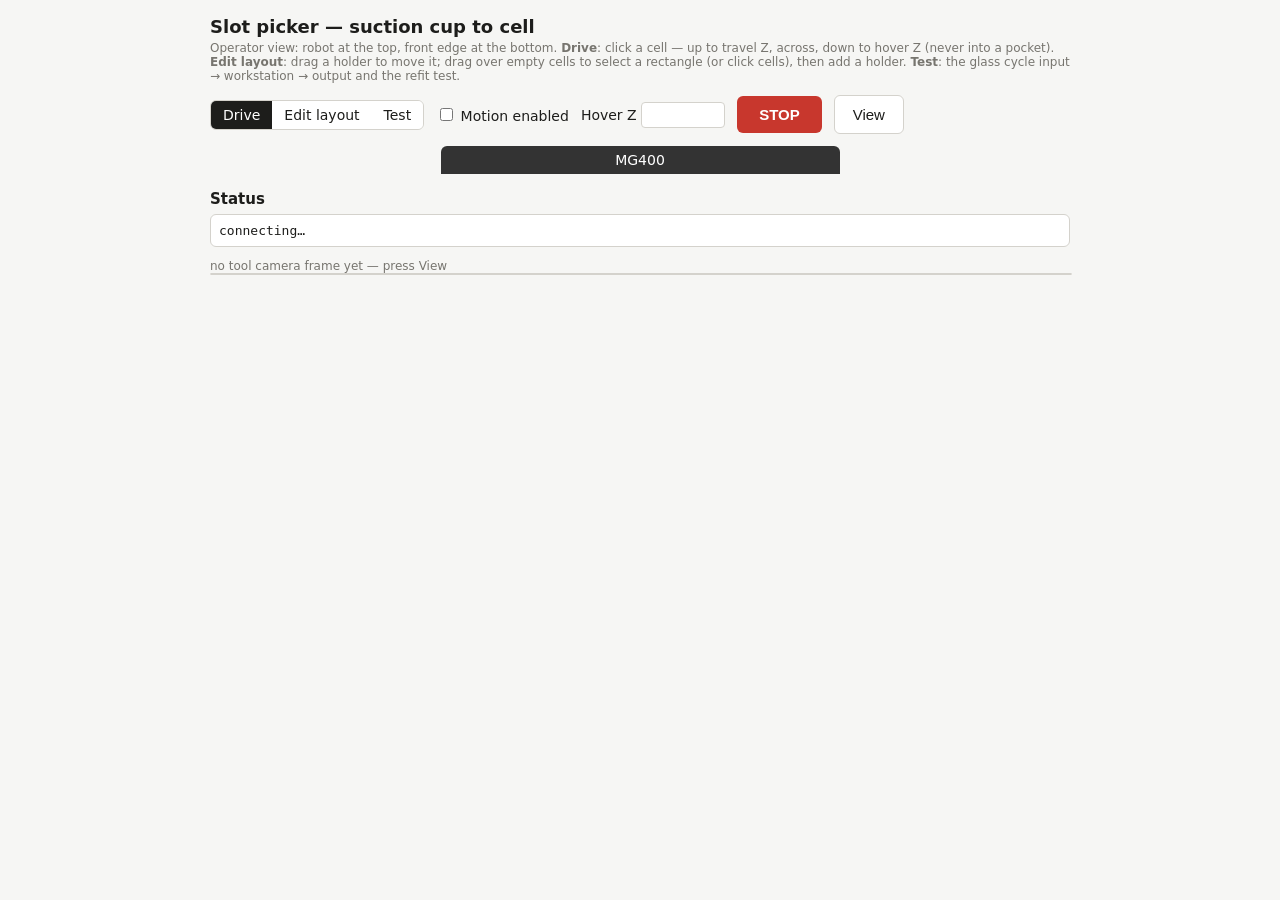
==== 3d-print/lab2/slot-picker/index.html @ e33a0ee0 "lab2: slot picker Test tab - glass cycle input -> workstation -> output and refit test cycle.py buil" ====
<!doctype html>
<html lang="en">
<head>
<meta charset="utf-8">
<meta name="viewport" content="width=device-width, initial-scale=1">
<title>Slot Picker</title>
<style>
  :root { --bg:#f6f6f4; --fg:#1d1d1b; --muted:#77756f; --cell:#fff; --line:#d4d2cc;
          --block:#e9e7e2; --target:#f2a33a; --sel:#2f6fd6; --stop:#c8372d; }
  body { margin:0; font:14px system-ui, sans-serif; background:var(--bg); color:var(--fg); }
  main { max-width:860px; margin:0 auto; padding:16px; }
  h1 { font-size:18px; margin:0 0 4px; }
  h2 { font-size:15px; margin:16px 0 6px; }
  .bar { display:flex; flex-wrap:wrap; gap:12px; align-items:center; margin:12px 0; }
  .robot { text-align:center; background:#333; color:#fff; border-radius:6px 6px 0 0; padding:6px; width:45%; margin:0 auto; }
  .grid { display:grid; grid-template-columns:18px repeat(10, minmax(0, 1fr)); gap:3px; }
  .grid .hdr { font-size:12px; color:var(--muted); text-align:center; align-self:center; }
  .cell { aspect-ratio:1; min-width:0; overflow:hidden; border:1px solid var(--line); background:var(--cell); border-radius:4px; cursor:pointer;
          font:clamp(9px, 1.6vw, 12px) system-ui; padding:2px; display:flex; flex-direction:column; justify-content:space-between; }
  .cell .h { font-size:10px; color:#4a4842; overflow:hidden; white-space:nowrap; text-overflow:ellipsis; }
  .cell.blocked { color:var(--muted); cursor:not-allowed; background-image:repeating-linear-gradient(45deg, transparent 0 5px, rgba(0,0,0,.07) 5px 10px); }
  body.edit .cell.blocked { cursor:pointer; }
  body.edit .grid { touch-action:none; user-select:none; }
  body.edit .cell.held { cursor:grab; }
  body.dragging, body.dragging .cell { cursor:grabbing !important; }
  .cell.drag { box-shadow:0 0 0 2px var(--fg) inset; }
  .cell.target { outline:3px solid var(--target); }
  .cell.sel { outline:3px solid var(--sel); outline-offset:-1px; }
  .cell:not(.blocked):hover, body.edit .cell:hover { border-color:var(--fg); }
  button { border:1px solid var(--line); background:#fff; border-radius:6px; padding:6px 12px; font-size:14px; cursor:pointer; color:var(--fg); }
  button:disabled { opacity:.5; cursor:default; }
  button.stop { background:var(--stop); color:#fff; border:0; padding:10px 22px; font-weight:600; font-size:15px; }
  button.view { padding:10px 18px; font-size:15px; }
  button.primary { background:var(--sel); color:#fff; border-color:var(--sel); }
  .status { font-family:ui-monospace, monospace; font-size:13px; background:#fff; border:1px solid var(--line); border-radius:6px; padding:8px; white-space:pre-wrap; }
  .err { color:var(--stop); }
  .note { color:var(--muted); font-size:12px; }
  input[type=number] { width:70px; }
  input, select { font:inherit; padding:4px 6px; border:1px solid var(--line); border-radius:4px; background:#fff; color:var(--fg); }
  .photo { margin-top:12px; }
  .photo img { width:100%; border-radius:6px; border:1px solid var(--line); display:block; }
  .modes { display:inline-flex; border:1px solid var(--line); border-radius:6px; overflow:hidden; }
  .modes label { padding:6px 12px; cursor:pointer; background:#fff; }
  .modes input { display:none; }
  .modes label:has(input:checked) { background:var(--fg); color:#fff; }
  .editor { display:none; background:#fff; border:1px solid var(--line); border-radius:6px; padding:10px; margin-top:12px; }
  body.edit .editor { display:block; }
  body.edit .drive-only { display:none; }
  .holder-row { display:flex; flex-wrap:wrap; gap:6px; align-items:center; padding:6px 0; border-top:1px solid var(--line); }
  .holder-row:first-child { border-top:0; }
  .holder-row .swatch { width:14px; height:14px; border-radius:3px; border:1px solid var(--line); }
  .holder-row input.name { width:170px; }
  .holder-row .cells { font-family:ui-monospace, monospace; font-size:12px; color:var(--muted); min-width:120px; }
  .holder-row.active { background:#f0f5fd; }
  .arrows button { padding:4px 8px; }
  .dirty { color:var(--target); font-weight:600; }
  .test { display:none; background:#fff; border:1px solid var(--line); border-radius:6px; padding:10px; margin-top:12px; }
  body.test .test { display:block; }
  body.test .drive-only { display:none; }
  table.t { border-collapse:collapse; width:100%; font-size:13px; }
  table.t td, table.t th { border-top:1px solid var(--line); padding:5px 4px; text-align:left; vertical-align:middle; }
  table.t th { color:var(--muted); font-weight:500; }
  .mono { font-family:ui-monospace, monospace; }
  .jog button { min-width:44px; }
  .roleTag { font-size:10px; font-weight:600; color:#fff; background:#333; border-radius:3px; padding:0 3px; }
</style>
</head>
<body>
<main>
  <h1>Slot picker — suction cup to cell</h1>
  <div class="note">Operator view: robot at the top, front edge at the bottom.
    <b>Drive</b>: click a cell — up to travel Z, across, down to hover Z (never into a pocket).
    <b>Edit layout</b>: drag a holder to move it; drag over empty cells to select a rectangle (or click cells), then add a holder.
    <b>Test</b>: the glass cycle input → workstation → output and the refit test.</div>
  <div class="bar">
    <span class="modes">
      <label><input type="radio" name="mode" value="drive" checked> Drive</label>
      <label><input type="radio" name="mode" value="edit"> Edit layout</label>
      <label><input type="radio" name="mode" value="test"> Test</label>
    </span>
    <label class="drive-only"><input type="checkbox" id="arm"> Motion enabled</label>
    <label class="drive-only">Hover Z <input type="number" id="hover" step="5"></label>
    <button class="stop" id="stop">STOP</button>
    <button class="view" id="view">View</button>
  </div>
  <div class="robot">MG400</div>
  <div class="grid" id="grid"></div>
  <p class="note" id="legend"></p>

  <div class="editor">
    <div class="bar" style="margin-top:0">
      <span>Selected: <b id="sel-list">–</b></span>
      <button id="sel-clear">Clear selection</button>
    </div>
    <div class="bar">
      <input id="new-name" placeholder="Holder name, e.g. Glass input 1">
      <select id="new-type"></select>
      <button id="add" class="primary">Add holder from selection</button>
    </div>
    <h2>Holders</h2>
    <div id="holders"></div>
    <div class="bar">
      <button id="save" class="primary">Save layout</button>
      <button id="revert">Discard changes</button>
      <span id="dirty"></span>
    </div>
    <div class="note">Arrows move a holder by one cell (← → along the numbers, ↑ ↓ along the letters).
      "Use selection" replaces the holder's cells with the selected ones. Nothing is written until Save layout.</div>
  </div>

  <div class="test">
    <h2 style="margin-top:0">1. Roles</h2>
    <div class="bar" style="margin-top:0">
      <label>Input <select id="role-input"></select></label>
      <label>Workstation <select id="role-workstation"></select></label>
      <label>cell <select id="ws-cell"></select></label>
      <label>Output <select id="role-output"></select></label>
      <button id="roles-save" class="primary">Save roles</button>
    </div>
    <div class="note">Glass n is taken from the n-th input cell and put into the n-th output cell (tags on the grid).</div>

    <h2>2. Teach points</h2>
    <div class="note">Go above a pocket, lower the arm with the jog buttons until the cup sits on the glass (pick)
      or the carried glass sits in place (place), then press Set. XY offset = where the pocket really is
      relative to the cell centre; it stays with the holder when the holder moves to another cell. Teach at R 33.</div>
    <table class="t" id="teach"></table>
    <div class="bar jog">
      <span>Jog</span>
      <select id="jog-step"><option>0.2</option><option selected>1</option><option>5</option></select> mm
      <button data-j="z,1">Z ↑</button><button data-j="z,-1">Z ↓</button>
      <button data-j="x,1">X+</button><button data-j="x,-1">X−</button>
      <button data-j="y,1">Y+</button><button data-j="y,-1">Y−</button>
      <span>Pump</span><button data-p="suck">Suck</button><button data-p="blow">Blow</button><button data-p="off">Off</button>
    </div>

    <h2>3. Run</h2>
    <div class="bar">
      <label>Round <input type="number" id="round" min="1" max="99" value="1"></label>
      <label>Glass <select id="one-glass"><option>1</option><option>2</option><option>3</option><option>4</option></select></label>
      <button id="run-one">Run one glass</button>
      <button id="run-four" class="primary">Run round: 4 glasses</button>
    </div>
    <div class="note">Speed is set in mg400-base (≤ max). Between rounds take every holder out of the grid and put it back,
      reload 4 glasses, do not re-teach. STOP leaves the pump as it is (a carried glass does not fall); Pump Off releases it.</div>

    <h2>4. Result of the round → docs/refit_test.csv</h2>
    <div class="note">Ticks are filled from the steps the robot finished; the robot does not see the glass, so check each one and untick what failed.</div>
    <table class="t" id="results"></table>
    <div class="bar">
      <button id="refit-save" class="primary">Save round to refit_test.csv</button>
      <span class="note" id="frames"></span>
    </div>
  </div>

  <h2>Status</h2>
  <div class="status" id="status">connecting…</div>
  <div class="photo"><div class="note" id="photo-name">no tool camera frame yet — press View</div><img id="photo" alt=""></div>
</main>
<script>
const $ = id => document.getElementById(id);
let layout = null;
let clickError = "";  // kept until the next click, the 400 ms poll would erase it otherwise
let holders = [];     // editor copy of layout.holders, written by Save layout
let selected = new Set();
let active = null;    // index of the highlighted holder row
let dirty = false;
let drag = null;      // edit-mode press: {kind: "move"|"select", start, h?, orig?, moved}

async function api(path, body) {
  const opts = body === undefined ? {} : { method: "POST", headers: {"Content-Type": "application/json"}, body: JSON.stringify(body) };
  const res = await fetch(path, opts);
  return res.json();
}

const mode = () => document.querySelector("input[name=mode]:checked").value;
const cellName = (letter, n) => letter + (n > 0 ? "+" : "") + n;
const holderOf = name => holders.find(h => h.cells.includes(name));
const typeOf = h => layout.types[h.type] || {label: h.type, color: "#fff"};
const esc = s => s.replace(/&/g, "&amp;").replace(/"/g, "&quot;").replace(/</g, "&lt;");

function buildGrid() {
  const grid = $("grid");
  grid.append(Object.assign(document.createElement("div"), {className: "hdr"}));
  for (const n of layout.numbers) grid.append(Object.assign(document.createElement("div"), {className: "hdr", textContent: (n > 0 ? "+" : "") + n}));
  for (const letter of layout.letters) {
    grid.append(Object.assign(document.createElement("div"), {className: "hdr", textContent: letter}));
    for (const n of layout.numbers) {
      const el = document.createElement("div");
      el.id = "cell-" + cellName(letter, n);
      el.onclick = () => { if (mode() === "drive") cellClick(cellName(letter, n)); };
      el.onpointerdown = e => pressStart(e, cellName(letter, n));
      grid.append(el);
    }
  }
  $("hover").value = layout.motion.default_hover_z;
  $("hover").min = layout.motion.min_hover_z;
  $("hover").max = layout.motion.travel_z;
  $("legend").textContent = `Travel Z ${layout.motion.travel_z} · hover Z ${layout.motion.min_hover_z}…${layout.motion.travel_z} · speed ≤ ${layout.motion.max_speed_ratio}% · reach ${layout.motion.radius_min}–${layout.motion.radius_max} mm · striped = can't drive there`;
  $("new-type").innerHTML = Object.entries(layout.types).map(([k, t]) => `<option value="${k}">${esc(t.label)}</option>`).join("");
}

function paint() {
  for (const c of layout.cells) {
    const el = $("cell-" + c.name);
    const h = holderOf(c.name);
    const outOfReach = c.blocked && !c.blocked.endsWith("no-go");
    const noGo = h && (h.no_go ?? typeOf(h).no_go);
    el.className = "cell" + (outOfReach || noGo ? " blocked" : "") + (selected.has(c.name) ? " sel" : "") +
                   (h ? " held" : "") + (drag && drag.h && drag.h === h ? " drag" : "");
    el.style.background = h ? typeOf(h).color : "";
    el.title = `${c.name}  X ${c.x}  Y ${c.y}  r ${c.radius} mm` + (h ? `\n${h.name} (${typeOf(h).label})` : "") +
               (outOfReach ? `\n${c.blocked}` : noGo ? "\nno-go" : "");
    const tag = mode() === "test" ? slotTag(c.name) : "";
    el.innerHTML = `<span>${c.name}${tag ? ` <span class="roleTag">${tag}</span>` : ""}</span><span class="h">${h ? esc(h.name) : ""}</span>`;
  }
  $("sel-list").textContent = selected.size ? [...selected].join(" ") : "–";
  $("dirty").innerHTML = dirty ? `<span class="dirty">unsaved changes</span>` : "";
}

function renderHolders() {
  const box = $("holders");
  box.innerHTML = "";
  holders.forEach((h, i) => {
    const row = document.createElement("div");
    row.className = "holder-row" + (i === active ? " active" : "");
    row.innerHTML = `<span class="swatch" style="background:${typeOf(h).color}"></span>
      <input class="name" value="${esc(h.name)}">
      <select>${Object.entries(layout.types).map(([k, t]) => `<option value="${k}"${k === h.type ? " selected" : ""}>${esc(t.label)}</option>`).join("")}</select>
      <span class="cells">${h.cells.join(" ")}</span>
      <span class="arrows"><button data-d="0,-1">←</button><button data-d="-1,0">↑</button><button data-d="1,0">↓</button><button data-d="0,1">→</button></span>
      <button data-act="use">Use selection</button>
      <button data-act="del">Delete</button>`;
    row.querySelector("input").oninput = e => { h.name = e.target.value; changed(false); };
    row.querySelector("select").onchange = e => { h.type = e.target.value; changed(); };
    row.querySelectorAll(".arrows button").forEach(b => b.onclick = () => move(i, ...b.dataset.d.split(",").map(Number)));
    row.querySelector("[data-act=use]").onclick = () => {
      if (!selected.size) return say("Select cells on the grid first.");
      if (!claim([...selected], h)) return;
      h.cells = [...selected]; selected.clear(); active = i; changed();
    };
    row.querySelector("[data-act=del]").onclick = () => {
      if (!confirm(`Delete holder "${h.name}"?`)) return;
      holders.splice(i, 1); active = null; changed();
    };
    row.onclick = e => { if (e.target === row) { active = i; renderHolders(); } };
    box.append(row);
  });
}

function changed(rerender = true) {
  dirty = true;
  if (rerender) renderHolders();
  paint();
}

function say(msg) { clickError = msg; }

function claim(cells, owner) {  // true if none of the cells belongs to another holder
  for (const c of cells) {
    const other = holderOf(c);
    if (other && other !== owner) { say(`${c} already belongs to ${other.name}`); return false; }
  }
  return true;
}

const pos = name => [layout.letters.indexOf(name[0]), layout.numbers.indexOf(Number(name.slice(1)))];

function shifted(cells, dl, dn) {  // cells moved by dl letters / dn numbers, or null off the grid
  const out = [];
  for (const c of cells) {
    const [li, ni] = pos(c);
    if (li + dl < 0 || li + dl >= layout.letters.length || ni + dn < 0 || ni + dn >= layout.numbers.length) return null;
    out.push(cellName(layout.letters[li + dl], layout.numbers[ni + dn]));
  }
  return out;
}

function move(i, dl, dn) {
  const h = holders[i];
  const moved = shifted(h.cells, dl, dn);
  if (!moved) return say(`${h.name} would leave the grid`);
  if (!claim(moved, h)) return;
  h.cells = moved; active = i; clickError = ""; changed();
}

// Edit mode: press on a holder and drag moves it; press on an empty cell and drag selects a rectangle;
// press and release on the same cell is a click (toggle selection).
function pressStart(e, name) {
  if (mode() !== "edit" || e.button > 0) return;
  e.preventDefault();
  clickError = "";
  const h = holderOf(name);
  drag = h ? {kind: "move", start: name, h, orig: [...h.cells], moved: false}
           : {kind: "select", start: name, base: new Set(selected), moved: false};
  if (h) { active = holders.indexOf(h); renderHolders(); }
  document.body.classList.toggle("dragging", !!h);
  paint();
}

function cellUnder(e) {
  const el = document.elementFromPoint(e.clientX, e.clientY)?.closest(".cell");
  return el ? el.id.slice(5) : null;
}

document.addEventListener("pointermove", e => {
  if (!drag) return;
  const name = cellUnder(e);
  if (!name) return;
  if (name !== drag.start) drag.moved = true;
  const [l0, n0] = pos(drag.start), [l1, n1] = pos(name);
  if (drag.kind === "move") {
    const moved = shifted(drag.orig, l1 - l0, n1 - n0);
    const clash = moved && moved.find(c => { const o = holderOf(c); return o && o !== drag.h; });
    if (moved && !clash) { drag.h.cells = moved; clickError = ""; }
    else say(moved ? `${clash} belongs to ${holderOf(clash).name}` : `${drag.h.name} would leave the grid`);
  } else if (drag.moved) {
    selected = new Set(drag.base);
    for (let l = Math.min(l0, l1); l <= Math.max(l0, l1); l++)
      for (let n = Math.min(n0, n1); n <= Math.max(n0, n1); n++) selected.add(cellName(layout.letters[l], layout.numbers[n]));
  }
  paint();
});

document.addEventListener("pointerup", () => {
  if (!drag) return;
  const d = drag;
  drag = null;
  document.body.classList.remove("dragging");
  if (!d.moved) {  // a plain click
    selected.has(d.start) ? selected.delete(d.start) : selected.add(d.start);
    return paint();
  }
  if (d.kind === "move" && d.h.cells.join() !== d.orig.join()) return changed();
  renderHolders();
  paint();
});

async function cellClick(name) {
  clickError = "";
  const c = layout.cells.find(c => c.name === name);
  if (c.blocked) return say(`${name}: ${c.blocked}`);
  if (dirty) return say("Save or discard the layout changes first.");
  if (mode() === "test") return;
  if (!$("arm").checked) return say(`Tick "Motion enabled" first.`);
  const r = await api("/api/goto", {cell: name, hover_z: parseFloat($("hover").value)});
  if (!r.ok) say(`${name}: ${r.error}`);
}

$("add").onclick = () => {
  const name = $("new-name").value.trim();
  if (!name) return say("Give the new holder a name.");
  if (!selected.size) return say("Select its cells on the grid first.");
  if (!claim([...selected], null)) return;
  holders.push({name, type: $("new-type").value, cells: [...selected], status: "placed " + new Date().toLocaleDateString("et-EE")});
  selected.clear(); $("new-name").value = ""; active = holders.length - 1; clickError = ""; changed();
};
$("sel-clear").onclick = () => { selected.clear(); paint(); };
$("save").onclick = async () => {
  const r = await api("/api/holders", {holders});
  if (!r.ok) return say(`Save: ${r.error}`);
  clickError = ""; dirty = false; await load();
};
$("revert").onclick = async () => { if (!dirty || confirm("Discard unsaved layout changes?")) { dirty = false; selected.clear(); await load(); } };
document.querySelectorAll("input[name=mode]").forEach(r => r.onchange = () => {
  document.body.classList.toggle("edit", mode() === "edit");
  document.body.classList.toggle("test", mode() === "test");
  selected.clear(); paint();
});

// ---- Test: roles, teaching, cycle runs, refit rows ----
const ROLES = ["input", "workstation", "output"];
const NEEDS = {input: ["pick_z"], workstation: ["place_z", "pick_z"], output: ["place_z"]};
const LABEL = {picked_from_input: "took from input", placed_at_workstation: "put on workstation",
               picked_from_workstation: "took from workstation", placed_at_output: "put into output"};
let ran = new Set();   // glasses run in the current round (rows to save)
let syncedRun = null;  // cycle id whose results were last copied into the ticks

const roleHolder = role => layout.holders.find(h => h.name === layout.cycle.roles[role]);
const teachOf = h => ({dx: 0, dy: 0, pick_z: null, place_z: null, ...(h && h.teach)});

function slotTag(cell) {
  for (const role of ["input", "output"]) {
    const h = roleHolder(role);
    if (h && h.cells.includes(cell)) return (role === "input" ? "in " : "out ") + (h.cells.indexOf(cell) + 1);
  }
  const w = roleHolder("workstation");
  if (w && cell === (layout.cycle.workstation_cell || w.cells[0])) return "ws";
  return "";
}

function renderTest() {
  const opts = sel => `<option value="">–</option>` + layout.holders.map(h =>
    `<option${h.name === sel ? " selected" : ""}>${esc(h.name)}</option>`).join("");
  for (const role of ROLES) $("role-" + role).innerHTML = opts(layout.cycle.roles[role]);
  wsCells();
  const t = $("teach");
  t.innerHTML = `<tr><th>Role</th><th>Holder · glass 1 cell</th><th>XY offset</th><th>Pick Z</th><th>Place Z</th><th></th></tr>`;
  for (const role of ROLES) {
    const h = roleHolder(role), tv = teachOf(h);
    const cell = !h ? "–" : role === "workstation" ? (layout.cycle.workstation_cell || h.cells[0]) : h.cells[0];
    const z = k => NEEDS[role].includes(k) ? `<span class="mono">${tv[k] ?? "<span class=err>not set</span>"}</span>
      <button data-t="${role},${k}">Set</button>` : "";
    const tr = document.createElement("tr");
    tr.innerHTML = `<td>${role}</td><td>${h ? esc(h.name) + " · " + cell : "<span class=err>choose a holder</span>"}</td>
      <td><span class="mono">${tv.dx.toFixed(1)} / ${tv.dy.toFixed(1)}</span> <button data-t="${role},xy">Set</button></td>
      <td>${z("pick_z")}</td><td>${z("place_z")}</td>
      <td><button data-a="${role}">Go above</button></td>`;
    t.append(tr);
  }
  t.querySelectorAll("[data-t]").forEach(b => b.onclick = async () => {
    const [role, what] = b.dataset.t.split(",");
    const r = await api("/api/cycle/teach", {role, what});
    if (!r.ok) return say(`Teach ${role} ${what}: ${r.error}`);
    clickError = ""; await load();
  });
  t.querySelectorAll("[data-a]").forEach(b => b.onclick = async () => {
    const r = await api("/api/cycle/above", {role: b.dataset.a, glass: Number($("one-glass").value)});
    if (!r.ok) say(`Go above: ${r.error}`); else clickError = "";
  });
  renderResults();
}

function wsCells() {
  const name = $("role-workstation").value, h = layout.holders.find(h => h.name === name);
  $("ws-cell").innerHTML = (h ? h.cells : []).map(c => `<option${c === layout.cycle.workstation_cell ? " selected" : ""}>${c}</option>`).join("");
}
$("role-workstation").onchange = wsCells;

$("roles-save").onclick = async () => {
  const body = Object.fromEntries(ROLES.map(r => [r, $("role-" + r).value]));
  body.workstation_cell = $("ws-cell").value;
  const r = await api("/api/cycle/roles", body);
  if (!r.ok) return say(`Roles: ${r.error}`);
  clickError = ""; await load();
};

document.querySelectorAll("[data-j]").forEach(b => b.onclick = async () => {
  const [axis, sign] = b.dataset.j.split(",");
  const r = await api("/api/jog", {axis, delta: Number(sign) * Number($("jog-step").value)});
  if (!r.ok) say(`Jog: ${r.error}`); else clickError = "";
});
document.querySelectorAll("[data-p]").forEach(b => b.onclick = async () => {
  const r = await api("/api/pump", {mode: b.dataset.p});
  if (!r.ok) say(`Pump: ${r.error}`); else clickError = "";
});

function renderResults() {
  const t = $("results");
  if (t.rows.length) return;  // built once; the ticks keep the operator's edits
  t.innerHTML = `<tr><th>Glass</th>${layout.fields.map(f => `<th>${LABEL[f]}</th>`).join("")}<th>Notes</th></tr>`;
  for (let g = 1; g <= 4; g++) {
    const tr = document.createElement("tr");
    tr.innerHTML = `<td>${g}</td>${layout.fields.map(f => `<td><input type="checkbox" id="r-${g}-${f}"></td>`).join("")}
      <td><input id="r-${g}-notes" style="width:100%"></td>`;
    t.append(tr);
  }
}

function clearResults() {
  for (let g = 1; g <= 4; g++) {
    layout.fields.forEach(f => $(`r-${g}-${f}`).checked = false);
    $(`r-${g}-notes`).value = "";
  }
  ran.clear();
}

async function run(glasses) {
  clickError = "";
  if (glasses.some(g => ran.has(g)) && !confirm("These glasses already have unsaved results in this round. Run again and clear their ticks?")) return;
  const r = await api("/api/cycle/run", {glasses, round: Number($("round").value)});
  if (!r.ok) return say(`Run: ${r.error}`);
  glasses.forEach(g => { layout.fields.forEach(f => $(`r-${g}-${f}`).checked = false); ran.add(g); });
}
$("run-one").onclick = () => run([Number($("one-glass").value)]);
$("run-four").onclick = () => run([1, 2, 3, 4]);

function syncResults(cyc, busy) {  // copy the finished steps of the current run into the ticks
  if (!cyc || !layout.fields || (!busy && syncedRun === cyc.id)) return;
  for (const [g, res] of Object.entries(cyc.results))
    for (const f of layout.fields) if (res[f]) $(`r-${g}-${f}`).checked = true;
  $("frames").textContent = cyc.frames.length ? "frames: " + cyc.frames.join(", ") : "";
  if (!busy) syncedRun = cyc.id;
}

$("refit-save").onclick = async () => {
  if (!ran.size) return say("Nothing run in this round yet.");
  const rnd = Number($("round").value);
  const rows = [...ran].sort().map(g => ({glass: g, notes: $(`r-${g}-notes`).value,
    ...Object.fromEntries(layout.fields.map(f => [f, $(`r-${g}-${f}`).checked]))}));
  const r = await api("/api/refit", {round: rnd, rows});
  if (!r.ok) return say(`Save: ${r.error}`);
  say(`Round ${rnd}: ${rows.length} rows saved to docs/refit_test.csv`);
  clearResults();
  $("round").value = rnd + 1;
};
window.onbeforeunload = e => { if (dirty) e.preventDefault(); };

$("stop").onclick = () => api("/api/stop", {});

$("view").onclick = async () => {
  clickError = "";
  $("view").disabled = true;
  const r = await api("/api/view", {});
  $("view").disabled = false;
  if (!r.ok) clickError = `View: ${r.error}`;
  photo();
};

let shown = null;
async function photo() {  // newest frame in frames/, from View or from Claude
  const p = await api("/api/photo");
  if (p.name && p.name !== shown) {
    shown = p.name;
    $("photo").src = "/frames/" + p.name;
    $("photo-name").textContent = `${p.name} (${p.time})`;
  }
}
setInterval(photo, 2000);

async function poll() {
  try {
    const s = await api("/api/state");
    const p = s.robot.pose ? s.robot.pose.map(v => v.toFixed(2)).join(" / ") : "–";
    document.querySelectorAll(".cell.target").forEach(e => e.classList.remove("target"));
    if (s.seq.cell) { const el = $("cell-" + s.seq.cell); if (el) el.classList.add("target"); }
    syncResults(s.seq.cycle, s.seq.busy);
    $("status").innerHTML =
      `robot  ${s.robot.mode_name}  speed ${s.robot.speed_ratio ?? "–"}%  pump ${s.robot.pump_mode ?? "–"}\npose   ${p}  (x / y / z / r)\nmove   ${s.seq.cell || "–"}  ${s.seq.step}` +
      (s.seq.error ? `\n<span class="err">${s.seq.error}</span>` : "") +
      (clickError ? `\n<span class="err">${esc(clickError)}</span>` : "");
  } catch (e) {
    $("status").innerHTML = `<span class="err">slot picker server not reachable</span>`;
  }
  setTimeout(poll, 400);
}

async function load() {
  layout = await api("/api/layout");
  holders = JSON.parse(JSON.stringify(layout.holders));
  active = null;
  renderHolders();
  renderTest();
  paint();
}

api("/api/layout").then(l => { layout = l; buildGrid(); load(); poll(); photo(); });
</script>
</body>
</html>
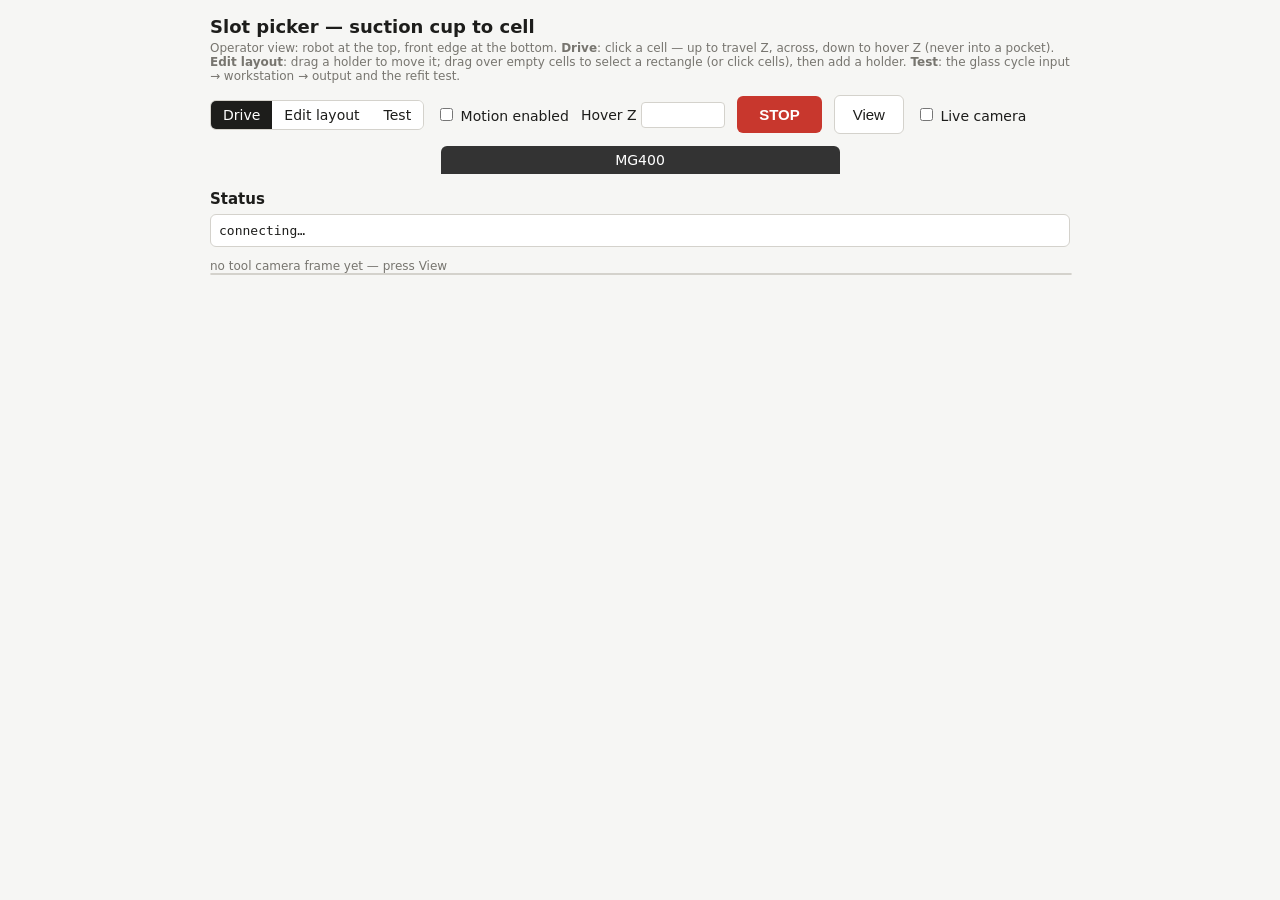
==== commit eec44a38: "lab2: slot picker live tool camera - MJPEG stream up to 4 fps ToolCamera owns COM5: keeps it open wh" ====
--- a/3d-print/lab2/slot-picker/index.html
+++ b/3d-print/lab2/slot-picker/index.html
@@ -82,6 +82,7 @@
     <label class="drive-only">Hover Z <input type="number" id="hover" step="5"></label>
     <button class="stop" id="stop">STOP</button>
     <button class="view" id="view">View</button>
+    <label><input type="checkbox" id="live"> Live camera</label>
   </div>
   <div class="robot">MG400</div>
   <div class="grid" id="grid"></div>
@@ -506,8 +507,20 @@
   photo();
 };
 
+$("live").onchange = () => {  // live: MJPEG from the server; off: back to the newest saved frame
+  shown = null;
+  if ($("live").checked) {
+    $("photo").src = "/stream.mjpg";
+    $("photo-name").textContent = "live tool camera";
+  } else {
+    $("photo").removeAttribute("src");  // closes the stream; the server releases the port ~10 s later
+    photo();
+  }
+};
+
 let shown = null;
 async function photo() {  // newest frame in frames/, from View or from Claude
+  if ($("live").checked) return;
   const p = await api("/api/photo");
   if (p.name && p.name !== shown) {
     shown = p.name;
@@ -524,7 +537,10 @@
     document.querySelectorAll(".cell.target").forEach(e => e.classList.remove("target"));
     if (s.seq.cell) { const el = $("cell-" + s.seq.cell); if (el) el.classList.add("target"); }
     syncResults(s.seq.cycle, s.seq.busy);
+    const cam = s.camera.error ? `<span class="err">${esc(s.camera.error)}</span>`
+      : s.camera.open ? `on, ${s.camera.fps} fps` : "off";
     $("status").innerHTML =
+      `camera ${cam}\n` +
       `robot  ${s.robot.mode_name}  speed ${s.robot.speed_ratio ?? "–"}%  pump ${s.robot.pump_mode ?? "–"}\npose   ${p}  (x / y / z / r)\nmove   ${s.seq.cell || "–"}  ${s.seq.step}` +
       (s.seq.error ? `\n<span class="err">${s.seq.error}</span>` : "") +
       (clickError ? `\n<span class="err">${esc(clickError)}</span>` : "");
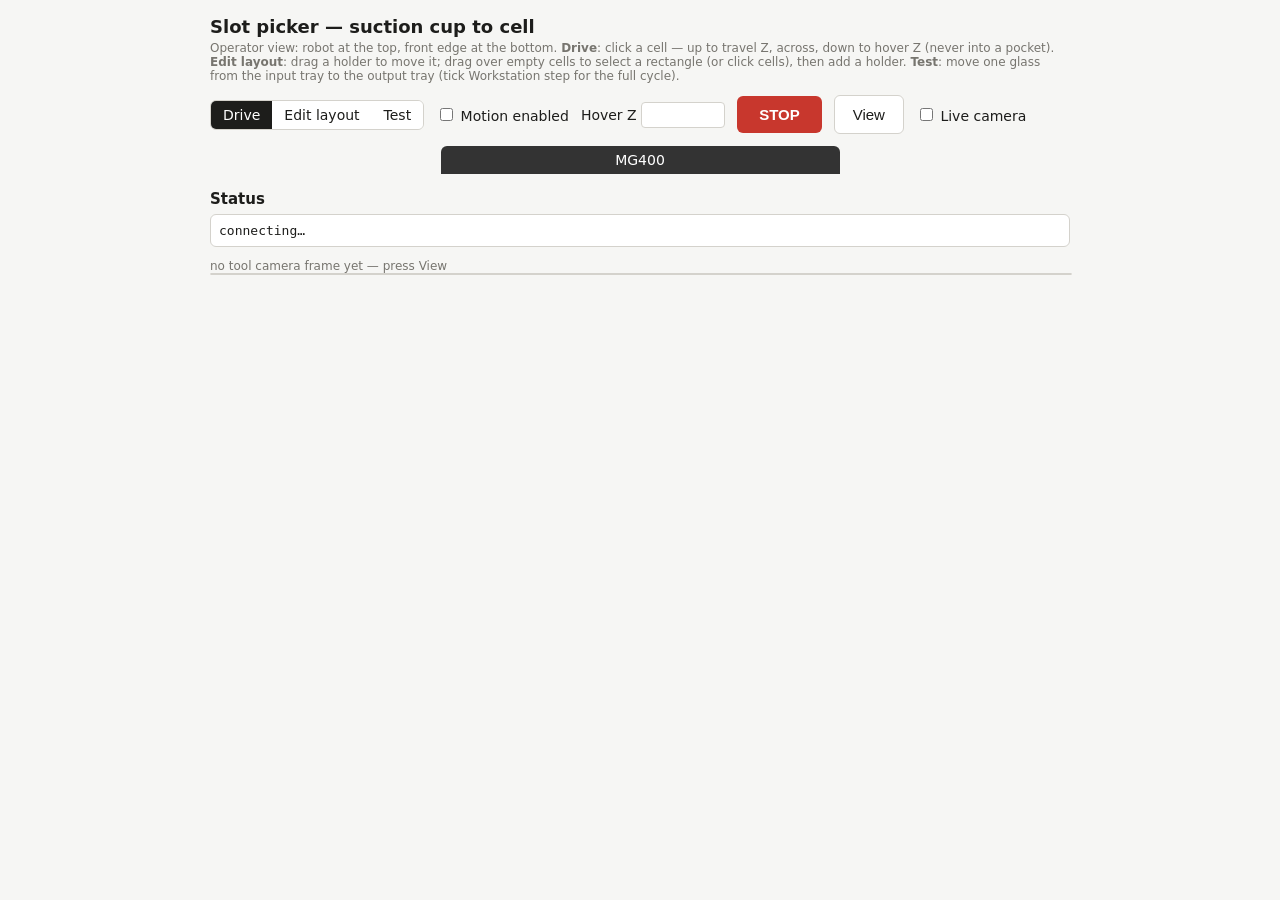
==== commit 20157f6e: "lab2: slot picker Test defaults to a one-glass transfer, input tray -> output tray cycle.workstation" ====
--- a/3d-print/lab2/slot-picker/index.html
+++ b/3d-print/lab2/slot-picker/index.html
@@ -54,8 +54,9 @@
   .holder-row.active { background:#f0f5fd; }
   .arrows button { padding:4px 8px; }
   .dirty { color:var(--target); font-weight:600; }
-  .test { display:none; background:#fff; border:1px solid var(--line); border-radius:6px; padding:10px; margin-top:12px; }
-  body.test .test { display:block; }
+  div.test { display:none; background:#fff; border:1px solid var(--line); border-radius:6px; padding:10px; margin-top:12px; }
+  body.test div.test { display:block; }
+  body:not(.ws-step) .ws-only { display:none; }
   body.test .drive-only { display:none; }
   table.t { border-collapse:collapse; width:100%; font-size:13px; }
   table.t td, table.t th { border-top:1px solid var(--line); padding:5px 4px; text-align:left; vertical-align:middle; }
@@ -71,7 +72,7 @@
   <div class="note">Operator view: robot at the top, front edge at the bottom.
     <b>Drive</b>: click a cell — up to travel Z, across, down to hover Z (never into a pocket).
     <b>Edit layout</b>: drag a holder to move it; drag over empty cells to select a rectangle (or click cells), then add a holder.
-    <b>Test</b>: the glass cycle input → workstation → output and the refit test.</div>
+    <b>Test</b>: move one glass from the input tray to the output tray (tick Workstation step for the full cycle).</div>
   <div class="bar">
     <span class="modes">
       <label><input type="radio" name="mode" value="drive" checked> Drive</label>
@@ -113,12 +114,14 @@
     <h2 style="margin-top:0">1. Roles</h2>
     <div class="bar" style="margin-top:0">
       <label>Input <select id="role-input"></select></label>
-      <label>Workstation <select id="role-workstation"></select></label>
-      <label>cell <select id="ws-cell"></select></label>
+      <label class="ws-only">Workstation <select id="role-workstation"></select></label>
+      <label class="ws-only">cell <select id="ws-cell"></select></label>
       <label>Output <select id="role-output"></select></label>
+      <label><input type="checkbox" id="ws-step"> Workstation step</label>
       <button id="roles-save" class="primary">Save roles</button>
     </div>
-    <div class="note">Glass n is taken from the n-th input cell and put into the n-th output cell (tags on the grid).</div>
+    <div class="note">Glass n is taken from the n-th input cell and put into the n-th output cell (tags on the grid).
+      Without Workstation step: one glass, input tray → output tray, nothing else.</div>
 
     <h2>2. Teach points</h2>
     <div class="note">Go above a pocket, lower the arm with the jog buttons until the cup sits on the glass (pick)
@@ -133,16 +136,39 @@
       <button data-j="y,1">Y+</button><button data-j="y,-1">Y−</button>
       <span>Pump</span><button data-p="suck">Suck</button><button data-p="blow">Blow</button><button data-p="off">Off</button>
     </div>
+    <div class="bar">
+      <span>Probe</span>
+      <select id="probe-axis"><option value="z-">Z ↓ (surface)</option><option value="x+">X+ (wall)</option>
+        <option value="x-">X− (wall)</option><option value="y+">Y+ (wall)</option><option value="y-">Y− (wall)</option></select>
+      <label>step <select id="probe-step"><option>0.2</option><option selected>0.5</option><option>1</option></select> mm</label>
+      <label>distance <input type="number" id="probe-dist" value="5" min="0.5" max="10" step="0.5"> mm</label>
+      <label><input type="checkbox" id="probe-suck"> suction</label>
+      <input id="probe-label" placeholder="label, e.g. grid-surface" style="width:150px">
+      <button id="probe" class="primary">Probe</button>
+    </div>
+    <div class="note">Start a few mm above the surface (or beside the wall) with the jog buttons. Each step records the pose,
+      the Atom ADC and a camera frame into slot-picker/probes/; then the arm returns to the start. It does not detect
+      the touch yet — this is the data to tune that. STOP ends it, rows so far are kept.</div>
+    <div class="note mono" id="probe-info"></div>
 
     <h2>3. Run</h2>
     <div class="bar">
       <label>Round <input type="number" id="round" min="1" max="99" value="1"></label>
       <label>Glass <select id="one-glass"><option>1</option><option>2</option><option>3</option><option>4</option></select></label>
       <button id="run-one">Run one glass</button>
-      <button id="run-four" class="primary">Run round: 4 glasses</button>
-    </div>
-    <div class="note">Speed is set in mg400-base (≤ max). Between rounds take every holder out of the grid and put it back,
-      reload 4 glasses, do not re-teach. STOP leaves the pump as it is (a carried glass does not fall); Pump Off releases it.</div>
+    </div>
+    <div class="bar ws-only">
+      <span>Loaded input pockets:</span>
+      <label><input type="checkbox" class="loaded" value="1" checked> 1</label>
+      <label><input type="checkbox" class="loaded" value="2" checked> 2</label>
+      <label><input type="checkbox" class="loaded" value="3" checked> 3</label>
+      <label><input type="checkbox" class="loaded" value="4" checked> 4</label>
+      <button id="run-loaded" class="primary">Run loaded glasses (4)</button>
+    </div>
+    <div class="note">The robot does not see which pockets hold a glass: tick only the pockets you loaded, it takes just those
+      (glass n from input pocket n into output pocket n). Speed is set in mg400-base (≤ max). Between rounds take every holder
+      out of the grid and put it back, reload the glasses, do not re-teach. STOP leaves the pump as it is (a carried glass does
+      not fall); Pump Off releases it.</div>
 
     <h2>4. Result of the round → docs/refit_test.csv</h2>
     <div class="note">Ticks are filled from the steps the robot finished; the robot does not see the glass, so check each one and untick what failed.</div>
@@ -376,6 +402,8 @@
 let ran = new Set();   // glasses run in the current round (rows to save)
 let syncedRun = null;  // cycle id whose results were last copied into the ticks
 
+const wsStep = () => !!layout.cycle.workstation_step;
+const activeRoles = () => wsStep() ? ROLES : ["input", "output"];
 const roleHolder = role => layout.holders.find(h => h.name === layout.cycle.roles[role]);
 const teachOf = h => ({dx: 0, dy: 0, pick_z: null, place_z: null, ...(h && h.teach)});
 
@@ -384,7 +412,7 @@
     const h = roleHolder(role);
     if (h && h.cells.includes(cell)) return (role === "input" ? "in " : "out ") + (h.cells.indexOf(cell) + 1);
   }
-  const w = roleHolder("workstation");
+  const w = wsStep() && roleHolder("workstation");
   if (w && cell === (layout.cycle.workstation_cell || w.cells[0])) return "ws";
   return "";
 }
@@ -393,10 +421,12 @@
   const opts = sel => `<option value="">–</option>` + layout.holders.map(h =>
     `<option${h.name === sel ? " selected" : ""}>${esc(h.name)}</option>`).join("");
   for (const role of ROLES) $("role-" + role).innerHTML = opts(layout.cycle.roles[role]);
+  $("ws-step").checked = wsStep();
+  document.body.classList.toggle("ws-step", wsStep());
   wsCells();
   const t = $("teach");
   t.innerHTML = `<tr><th>Role</th><th>Holder · glass 1 cell</th><th>XY offset</th><th>Pick Z</th><th>Place Z</th><th></th></tr>`;
-  for (const role of ROLES) {
+  for (const role of activeRoles()) {
     const h = roleHolder(role), tv = teachOf(h);
     const cell = !h ? "–" : role === "workstation" ? (layout.cycle.workstation_cell || h.cells[0]) : h.cells[0];
     const z = k => NEEDS[role].includes(k) ? `<span class="mono">${tv[k] ?? "<span class=err>not set</span>"}</span>
@@ -426,10 +456,12 @@
   $("ws-cell").innerHTML = (h ? h.cells : []).map(c => `<option${c === layout.cycle.workstation_cell ? " selected" : ""}>${c}</option>`).join("");
 }
 $("role-workstation").onchange = wsCells;
+$("ws-step").onchange = () => document.body.classList.toggle("ws-step", $("ws-step").checked);  // saved by Save roles
 
 $("roles-save").onclick = async () => {
   const body = Object.fromEntries(ROLES.map(r => [r, $("role-" + r).value]));
   body.workstation_cell = $("ws-cell").value;
+  body.workstation_step = $("ws-step").checked;
   const r = await api("/api/cycle/roles", body);
   if (!r.ok) return say(`Roles: ${r.error}`);
   clickError = ""; await load();
@@ -447,7 +479,10 @@
 
 function renderResults() {
   const t = $("results");
-  if (t.rows.length) return;  // built once; the ticks keep the operator's edits
+  const cols = layout.fields.join();
+  if (t.dataset.cols === cols) return;  // built once per mode; the ticks keep the operator's edits
+  t.dataset.cols = cols;
+  ran.clear();
   t.innerHTML = `<tr><th>Glass</th>${layout.fields.map(f => `<th>${LABEL[f]}</th>`).join("")}<th>Notes</th></tr>`;
   for (let g = 1; g <= 4; g++) {
     const tr = document.createElement("tr");
@@ -473,13 +508,21 @@
   glasses.forEach(g => { layout.fields.forEach(f => $(`r-${g}-${f}`).checked = false); ran.add(g); });
 }
 $("run-one").onclick = () => run([Number($("one-glass").value)]);
-$("run-four").onclick = () => run([1, 2, 3, 4]);
+const loaded = () => [...document.querySelectorAll(".loaded:checked")].map(c => Number(c.value));
+function loadedLabel() {
+  const n = loaded().length;
+  $("run-loaded").textContent = `Run loaded glasses (${n})`;
+  $("run-loaded").disabled = !n;
+}
+document.querySelectorAll(".loaded").forEach(c => c.onchange = loadedLabel);
+$("run-loaded").onclick = () => loaded().length ? run(loaded()) : say("Tick at least one loaded pocket.");
 
 function syncResults(cyc, busy) {  // copy the finished steps of the current run into the ticks
   if (!cyc || !layout.fields || (!busy && syncedRun === cyc.id)) return;
   for (const [g, res] of Object.entries(cyc.results))
     for (const f of layout.fields) if (res[f]) $(`r-${g}-${f}`).checked = true;
-  $("frames").textContent = cyc.frames.length ? "frames: " + cyc.frames.join(", ") : "";
+  $("frames").textContent = (cyc.frames.length ? "frames: " + cyc.frames.join(", ") : "") +
+    (cyc.grips && cyc.grips.length ? " · grip: " + cyc.grips.join("; ") : "");
   if (!busy) syncedRun = cyc.id;
 }
 
@@ -498,6 +541,20 @@
 
 $("stop").onclick = () => api("/api/stop", {});
 
+$("probe").onclick = async () => {
+  clickError = "";
+  const r = await api("/api/probe", {axis: $("probe-axis").value, step: Number($("probe-step").value),
+    distance: Number($("probe-dist").value), suction: $("probe-suck").checked, label: $("probe-label").value});
+  if (!r.ok) say(`Probe: ${r.error}`);
+};
+
+function showProbe(p) {
+  if (!p) return;
+  const l = p.last;
+  $("probe-info").textContent = `probes/${p.dir}: ${p.rows} rows` + (l ?
+    ` · last step ${l.step}: z ${l.z}, ADC ${l.adc || "–"}, vacuum ${l.vacuum_adc || "–"}, ${l.frame}` : "");
+}
+
 $("view").onclick = async () => {
   clickError = "";
   $("view").disabled = true;
@@ -537,10 +594,14 @@
     document.querySelectorAll(".cell.target").forEach(e => e.classList.remove("target"));
     if (s.seq.cell) { const el = $("cell-" + s.seq.cell); if (el) el.classList.add("target"); }
     syncResults(s.seq.cycle, s.seq.busy);
+    showProbe(s.seq.probe);
     const cam = s.camera.error ? `<span class="err">${esc(s.camera.error)}</span>`
       : s.camera.open ? `on, ${s.camera.fps} fps` : "off";
+    const pr = s.pressure;
+    const vac = pr.ok ? `ADC ${pr.adc}, ${pr.rate_hz} Hz` + (pr.vacuum !== null ? `, vacuum ${pr.vacuum}` : "")
+      : `<span class="err">${esc(pr.error)} — running without the vacuum check</span>`;
     $("status").innerHTML =
-      `camera ${cam}\n` +
+      `camera ${cam}\npressure ${vac}\n` +
       `robot  ${s.robot.mode_name}  speed ${s.robot.speed_ratio ?? "–"}%  pump ${s.robot.pump_mode ?? "–"}\npose   ${p}  (x / y / z / r)\nmove   ${s.seq.cell || "–"}  ${s.seq.step}` +
       (s.seq.error ? `\n<span class="err">${s.seq.error}</span>` : "") +
       (clickError ? `\n<span class="err">${esc(clickError)}</span>` : "");
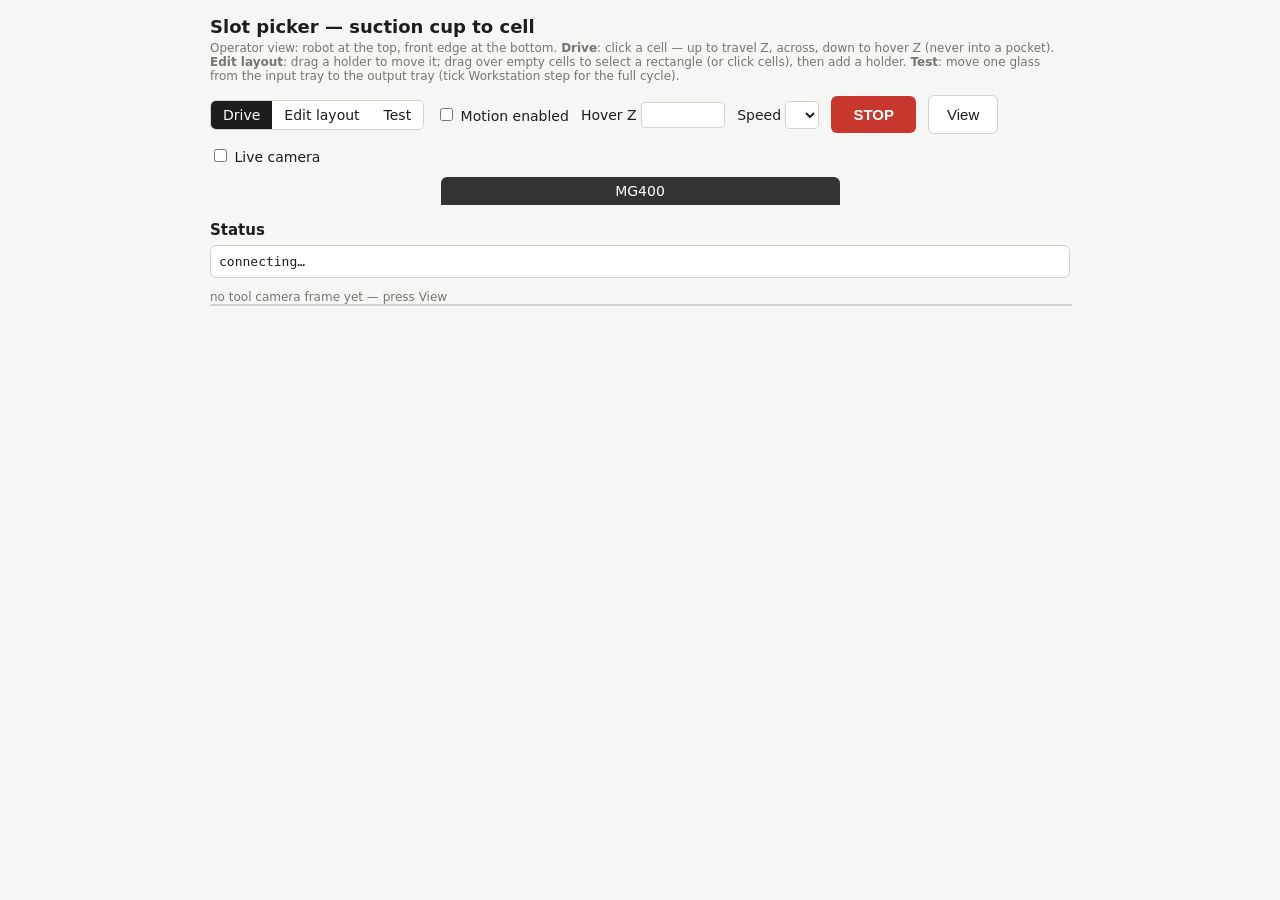
==== commit 6f0aff6d: "lab2: slot picker speed selector (1 % up to motion.max_speed_ratio) - no need to open the mg400-base" ====
--- a/3d-print/lab2/slot-picker/index.html
+++ b/3d-print/lab2/slot-picker/index.html
@@ -81,6 +81,7 @@
     </span>
     <label class="drive-only"><input type="checkbox" id="arm"> Motion enabled</label>
     <label class="drive-only">Hover Z <input type="number" id="hover" step="5"></label>
+    <label>Speed <select id="speed"></select></label>
     <button class="stop" id="stop">STOP</button>
     <button class="view" id="view">View</button>
     <label><input type="checkbox" id="live"> Live camera</label>
@@ -219,6 +220,8 @@
       grid.append(el);
     }
   }
+  for (const v of [2, 5, 10, 15, 20, 30].filter(v => v <= layout.motion.max_speed_ratio))
+    $("speed").append(new Option(v + " %", v));
   $("hover").value = layout.motion.default_hover_z;
   $("hover").min = layout.motion.min_hover_z;
   $("hover").max = layout.motion.travel_z;
@@ -540,6 +543,10 @@
 window.onbeforeunload = e => { if (dirty) e.preventDefault(); };
 
 $("stop").onclick = () => api("/api/stop", {});
+$("speed").onchange = async () => {
+  const r = await api("/api/speed", {ratio: Number($("speed").value)});
+  clickError = r.ok ? "" : "speed: " + r.error;
+};
 
 $("probe").onclick = async () => {
   clickError = "";
@@ -593,6 +600,11 @@
     const p = s.robot.pose ? s.robot.pose.map(v => v.toFixed(2)).join(" / ") : "–";
     document.querySelectorAll(".cell.target").forEach(e => e.classList.remove("target"));
     if (s.seq.cell) { const el = $("cell-" + s.seq.cell); if (el) el.classList.add("target"); }
+    if (document.activeElement !== $("speed") && s.robot.speed_ratio != null) {
+      const v = String(s.robot.speed_ratio);
+      if (![...$("speed").options].some(o => o.value === v)) $("speed").append(new Option(v + " %", v));
+      $("speed").value = v;
+    }
     syncResults(s.seq.cycle, s.seq.busy);
     showProbe(s.seq.probe);
     const cam = s.camera.error ? `<span class="err">${esc(s.camera.error)}</span>`
